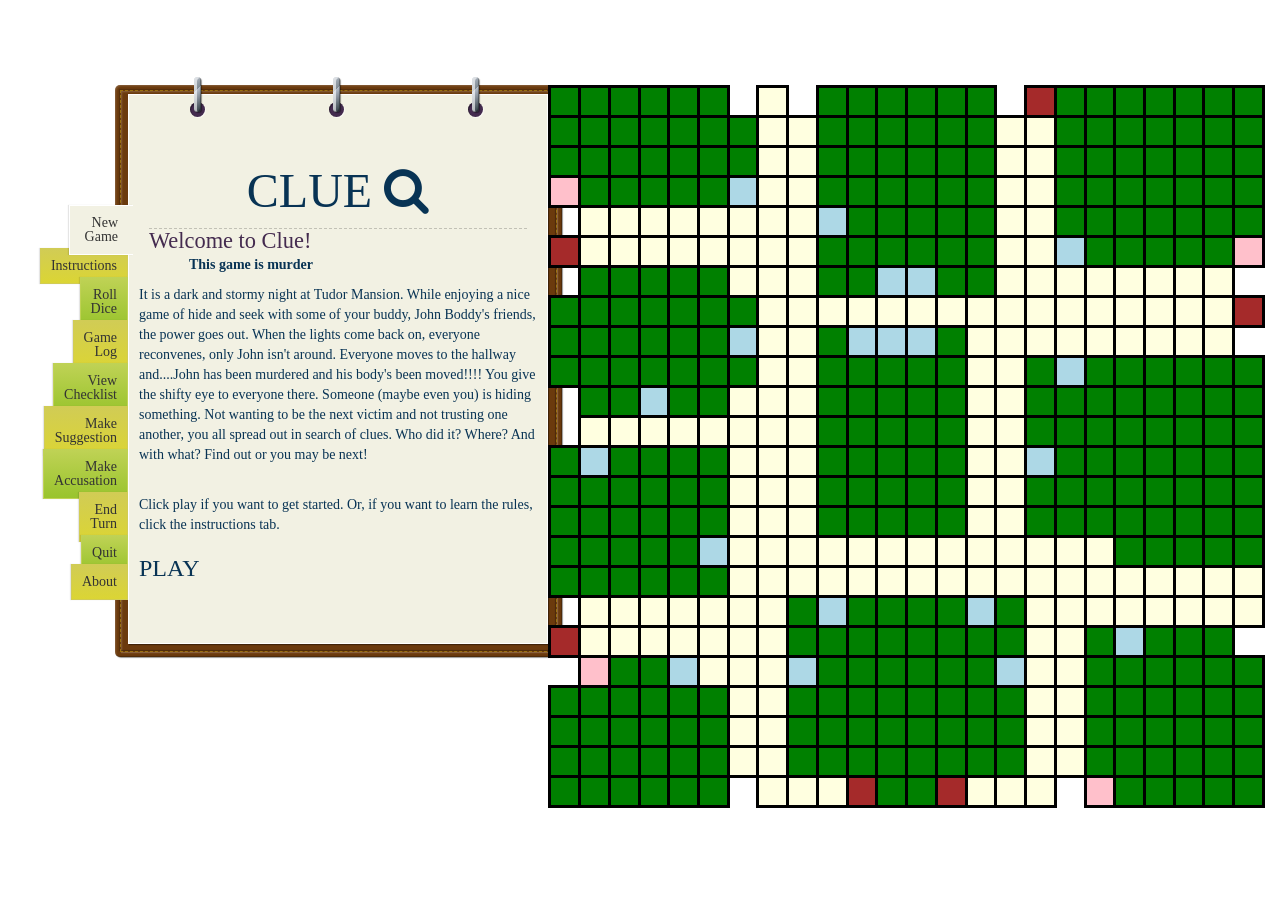
==== public/index.html @ 4e7c26da "initial commit. copying mostly developed game from different repository" ====
<html>
<head>
	<title>Clue</title>
	<link rel="stylesheet" href="css/bootstrap.min.css">
	<link rel="stylesheet" href="css/clue.css">
	<link rel="stylesheet" href="css/clueNotepad.css">
	<link rel="stylesheet" href="https://maxcdn.bootstrapcdn.com/font-awesome/4.4.0/css/font-awesome.min.css">
</head>
<body>

<div class="container-fluid"> <!--container-->
	<div class="row"> <!--row-->
		<div class="col-md-5"><!--col 5-->
			<div class='leather'><div class='leather-stitch'>
			  <ul class='rings'><li></li><li></li><li></li></ul>
			  <ul class='tabs'>
			    <li id='t-1' class='current'>New Game</li>
			    <li id='t-2' class=''>Instructions</li>
			    <li id='t-3' class=''>Roll Dice</li>
			    <li id='t-4' class=''>Game Log</li>
			    <li id='t-5' class=''>View Checklist</li>
			    <li id='t-6' class=''>Make Suggestion</li>
			    <li id='t-7' class=''>Make Accusation</li>
			    <li id='t-8' class=''>End Turn</li>
			    <li id='t-9' class=''>Quit</li>
			    <li id='t-10' class=''>About</li>
			  </ul>
			  
			<article>
			  <h1>CLUE  <span><i class="fa fa-search"></i></span></h1>
			  <section id='s-1' class='current'>
			    <h2>Welcome to Clue!</h2>
			    <p>This game is murder</p>
			    
			    <p>It is a dark and stormy night at Tudor Mansion.  While enjoying a nice game of hide and seek with some of your buddy, John Boddy's friends, the power goes out. When the lights come back on, everyone reconvenes, only John isn't around.  Everyone moves to the hallway and....John has been murdered and his body's been moved!!!! You give the shifty eye to everyone there. Someone (maybe even you) is hiding something. Not wanting to be the next victim and not trusting one another, you all spread out in search of clues.  Who did it? Where? And with what? Find out or you may be next!</p>
			    <br>
			    <p>Click play if you want to get started. Or, if you want to learn the rules, click the instructions tab.</p>
			    <div id="start"><h3>PLAY</h3></div>
			    
			  </section>
			  
			  <section id='s-2'>
			    <h2>Instructions</h2>
			    <p>How to Play</p>
			    
			  </section>

			  <section id='s-3'>
			    <h2>Roll the Dice</h2>
			    <p>Then explore the mansion</p>  
				<span id="die1" class="diceface">&#9861;</span>
				<span id="die2" class="diceface">&#9861;</span>
				<br>
				<button id="roll" class="btn btn-warning">Roll Dice</button>
				<br>
				<h3>Moves Available: <span id="movesAvail"><span><h3>
			    
			  </section>

			  <section id='s-4'>
			    <h2>Game Log</h2>
			    <p>This tracks all of the moves in the game</p>
			    <div id="gameLog">
			    	<p>The Mystery Begins...</p>	
			    </div>
			    
			  </section>
			  
			  <section id='s-5'>
			    <h2>Case File</h2>
			    <p>Narrow down your suspects. Click on a name to view the card</p>
			    <div class="checklist">
			    	<label>Suspects:</label>
			    	<ol id="suspects"></ol>
			    	<label>Weapons:</label>
			    	<ol id="weapons"></ol>
			    	<label>Rooms:</label>
			    	<ol id="locations"></ol>
			    </div>
			    
			    
			  </section>

			  
			  <section id='s-6'>
			    <h2>Make A Suggestion</h2>
			    <p>Put out a theory on who done it</p>
			    <div id="suggestion">
			    	<p>Here is where you make a suggestion.  Your choices will be dependent on the cards that you currently have or have seen.  The room of choice will always be the room you are in.  If you would like to choose a different room, you will have to travel to that room. Once a suggestion has been made, the next player will check the cards that they have.  If they have one of the cards that you suggest, it will be shown to you and your checklist will be updated. Once you have been shown a card, no other players have to disprove your suggestion.  If the next player doesn't have a card, your suggestion passes to next player and so on. You will be required to choose a card to show to your opposition when they make a suggestion, should your turn be next or the player before you has none of the cards.  If you choose to make a suggestion or accusation in the future, the choices you have remaining will be reflected.  Any cards shown to you will show up in your checklist as orange.  Use suggestions to narrow down the potential suspects to figure out who was murdered.  Remember though, there are others trying to solve the murder as well.  Be smart, cunning and fast.</p>
			    </div>  
			    <div id="sugg"><h3>Who do you think did it?</h3></div>
			    
			  </section>
			  
			  <section id='s-7'>
			    <h2>Make Accusation</h2>
			    <p>If you know who did it, you're in the right place</p>
			  </section>

			  <section id='s-8'>
			    <h2>End Turn</h2>
			    <p>It might be your last!!!!</p>
			    <!-- ENTER BUTTON HERE -->
			  </section>
			  
			  <section id='s-9'>
			    <h2>Quit</h2>
			    <p>Tired of playing?</p>
			  </section>
			  
			  <section id='s-10'>
			    <h2>About</h2>
			    <p></p>
			    <p>I built this game using solely custom CSS, Bootstrap, JavaScript and jQuery. I also used an A* pathfinder algorithm to make AI move intelligently. I decided to build Clue because I'm a bit nostalgic, but also because it required a lot of logic that I wanted to work through.  It has been an awesome challenge and I hope you enjoy it!</p>
			    <p>The patterns used on the background, paper, and leather are modified from <a href='http://subtlepatterns.com'/>Subtle Patterns</a>. The notepad css and tabs are from a theme by <a href='http://megandalbey.com'>http://megandalbey.com</a>. Other than that, the rest is mine.  If you like my game, feel free to view more of my work at <a href='http://forlorne.us'>http://forlorne.us</a></p>
			  </section>
			</article>
			</div></div><!--end leather-->
		</div><!--end col 5-->

		<div class="col-md-7">
			<div id="clueRoom"></div>
			<table></table>
		</div>

	</div> <!--end row-->
</div><!--end container-->

<!-- BEGIN START GAME MODAL -->

<div class="modal fade" id="newGame" tabindex="-1" role="dialog" 
	     aria-labelledby="myNewGame" aria-hidden="true">
    <div class="modal-dialog">
        <div class="modal-content">
            <!-- Modal Header -->
            <div class="modal-header">
                <button type="button" class="close" 
                   data-dismiss="modal">
                        <span aria-hidden="true">&times;</span>
                        <span class="sr-only">Close</span>
                </button>
                <h4 class="modal-title" id="myModalLabel">
                    Get Started
                </h4>
            </div>
            <!-- Modal Body -->
            <div class="modal-body">   
                <!-- <form id="manyPlayer"> -->
                	<label>Please Select Number of Players</label>
                	<select id="playerSelect" class="selectpicker form-control" data-live-search="true" name="playerSelect">
				      <option>3</option>
				      <option>4</option>
				      <option>5</option>
				      <option>6</option>
				    </select>
            		<br>
            		<label>Please Select Your Character</label>
            		<select id="characterSelect" class="selectpicker form-control" data-live-search="true" name="characterSelect">	
				    </select>
				    <br>
                <!-- </form>  -->
                  <button data-dismiss="modal" class="btn btn-success" id="begin">Begin Game</button>
            </div>
            
        </div>
    </div>
</div>

<!-- END START GAME MODAL -->
<!-- BEGIN SUGGESTION/ACCUSATION MODAL -->

<div class="modal fade" id="sugAcc" tabindex="-1" role="dialog" 
	     aria-labelledby="mySugAcc" aria-hidden="true">
    <div class="modal-dialog">
        <div class="modal-content">
            <!-- Modal Header -->
            <div class="modal-header">
                <button type="button" class="close" 
                   data-dismiss="modal">
                        <span aria-hidden="true">&times;</span>
                        <span class="sr-only">Close</span>
                </button>
                <h4 class="modal-title" id="mySugAcc">
                    Make Suggestion
                </h4>
            </div>
            <!-- Modal Body -->
            <div class="modal-body">   
        		<label id='charsugg'>Suggest a Character</label>
        		<select id="suggChar" class="selectpicker form-control" data-live-search="true" name="suggChar">	
			    </select>
			    <br>
			    <label id='weapsugg'>Suggest a Weapon</label>
        		<select id="suggWeap" class="selectpicker form-control" data-live-search="true" name="suggWeap">	
			    </select>
			    <br>
			    <label id='roomsugg'>Suggest a Room</label>
        		<select id="suggRoom" class="selectpicker form-control" data-live-search="true" name="suggRoom">	
			    </select>
			    <br>
                <button data-dismiss="modal" class="btn btn-success" id="suggSub">Make Suggestion</button>
            </div>
            
        </div>
    </div>
</div>

<!-- END SUGGESTION/ACCUSATION MODAL -->
<!-- BEGIN DISPLAY MODAL -->

<div class="modal fade" id="displayModal" tabindex="-1" role="dialog" 
	     aria-labelledby="myDisplayTitle" aria-hidden="true">
    <div class="modal-dialog modal-sm">
        <div class="modal-content">
            <div class="modal-header">
                <button type="button" class="close" 
                   data-dismiss="modal">
                        <span aria-hidden="true">&times;</span>
                        <span class="sr-only">Close</span>
                </button>
                <h4 class="modal-title" id="myDisplayTitle"></h4>
            </div>
            <div class="modal-body" id="displayBody">
            	<div id="card"></div>
            </div> 
        </div>
    </div>
</div>

<!-- END DISPLAY MODAL -->

<!-- BEGIN OPTIONS MODAL -->

<div class="modal fade" id="optionModal" tabindex="-1" role="dialog" 
	     aria-labelledby="myOptionTitle" aria-hidden="true">
    <div class="modal-dialog modal-sm">
        <div class="modal-content">
            <div class="modal-header">
                <button type="button" class="close" 
                   data-dismiss="modal">
                        <span aria-hidden="true">&times;</span>
                        <span class="sr-only">Close</span>
                </button>
                <h4 class="modal-title" id="myOptionTitle"></h4>
            </div>
            <div class="modal-body" id="optionBody">
         
            </div> 
        </div>
    </div>
</div>

<!-- END OPTIONS MODAL -->




<script src="js/jquery.js"></script>
<script src="js/jquery-ui.js"></script>
<script src="https://maxcdn.bootstrapcdn.com/bootstrap/3.3.5/js/bootstrap.min.js" integrity="sha512-K1qjQ+NcF2TYO/eI3M6v8EiNYZfA95pQumfvcVrTHtwQVDG+aHRqLi/ETn2uB+1JqwYqVG3LIvdm9lj6imS/pQ==" crossorigin="anonymous"></script>
<script src="js/clueMap.js"></script>
<script src="js/clue.js"></script>
	
</body>
</html>
---- public/css/clue.css ----
/*BEGIN GAME*/

.container-fluid{
    padding-top: 85px;
}

h1{
  font-size: 48px;
  text-align: center;
}

td{
  border: solid black;
  height: 30px;
  width: 30px;
}

#start:hover{
  color: red;
}

#sugg:hover{
  color: red;
}

.modal-body{
  background: url('http://megandalbey.com/codepen/css-selectors/paper.jpg') #f2f1e3;
}

.modal-header{
  background:url('http://megandalbey.com/codepen/css-selectors/purplewood.jpg') #432d3e;
  color: white;
}

#gameLog{
  height: 345px;
  width: 400px;
  border: solid brown; 
  color: white; 
  padding: 15px;
  background-color: black; 
  overflow: scroll;
}

#suggestion{
  height: 345px;
  width: 400px;   
  overflow: scroll;
}

.diceface{
  font-size: 180px;
  line-height: .80;
}

#clueRoom{
  display: none;
  height: 740px;
  width: 740px; 
  position: absolute;
  border: 1px solid white; 
}

#card{
  height: 380px;
  width: 245px; 
  border-radius: 7%;
  background: url(img/clue/knife.jpg);
  background-size: cover; 
}

#displayBody{
  padding-left: 27px;
}

#myDisplayTitle{
  color: white;
}

#roll{
  margin-left: 10px;
}

.hallway{
  background-color: lightyellow; 
}

.room{
  background-color: green; 
}

.secret{
  background-color: pink; 
}

.gameBorder{
  opacity: 0;
  border: none;
}

.doors{
  background-color: #ADD8E6; 
}

.start{
  background-color: brown;
}

.activePlayer{
  /*background-color: red;*/
}

.scarlet{
  background-color: #cc0000;
}

.white{
  background-color: lightgrey;
}

.green{
  background-color: darkgreen;
}

.mustard{
  background-color: #FFDB58;
}

.peacock{
  background-color: darkblue;
}

.plum{
  background-color: purple;
}
---- public/css/clueNotepad.css ----
/*credit to notepad to megandalbey.com*/

@font-face {
    font-family: 'Typewriter'; /*a name to be used later*/
    src: url('/fonts/TravelingTypewriter.ttf'); /*URL to font*/
}

body {
  /*background:url('http://megandalbey.com/codepen/css-selectors/purplewood.jpg') #432d3e;*/
  background: url('/img/clue/stormynight2.jpg') no-repeat center; 
  background-size: cover; 
  font-family: 'Typewriter';
}

hr {
  border:none;
  border-top:1px dashed rgba(0,0,0,.2);
}

a {
  text-decoration:none;
  font-weight:bold;
  color:#b620e8;
}

a:hover {
  color:#d000ff;
}

section { 
  display:none; 
  min-height:410px;
}
section.current { display:block; }


/* - - - - - TABS - - - - - */

.tabs {
  list-style:none;
  position:absolute;
  left:-32px;
  top:120px;
  width:50px;
  z-index:100;
}

.tabs li {
  font-family: 'Typewriter';
  line-height:14px;
  font-size:1em;
  padding:10px;
  text-align:right;
  display:inline-block;
  float:right;
  margin-right:5px;
  margin-bottom: -7px;
  position:relative;
  z-index:0;
  border-right:none;
  cursor:pointer;
  
  -webkit-box-shadow: rgba(0,0,0,0.1) -1px 0px 1px;
  -moz-box-shadow: rgba(0,0,0,0.1) -1px 0px 1px;
  box-shadow: rgba(0,0,0,0.1) -1px 0px 1px;
}

.tabs li:hover {
  padding-right:11px;
}

.tabs li:nth-child(odd)  {
  border:1px solid #bfd255;
  background: #bfd255;
  background: -moz-linear-gradient(top,  #bfd255 0%, #99c42d 100%);
  background: -webkit-gradient(linear, left top, left bottom, color-stop(0%,#bfd255), color-stop(100%,#99c42d));
  background: -webkit-linear-gradient(top,  #bfd255 0%,#99c42d 100%);
  background: -o-linear-gradient(top,  #bfd255 0%,#99c42d 100%);
  background: -ms-linear-gradient(top,  #bfd255 0%,#99c42d 100%);
  background: linear-gradient(to bottom,  #bfd255 0%,#99c42d 100%);
  filter: progid:DXImageTransform.Microsoft.gradient( startColorstr='#bfd255', endColorstr='#99c42d',GradientType=0 );
}

.tabs li:nth-child(even)  {
  border:1px solid #d1cc55;
  background: #d1cc55;
  background: -moz-linear-gradient(top, #d1cc55 0%, #dbd534 100%);
  background: -webkit-gradient(linear, left top, left bottom, color-stop(0%,#d1cc55), color-stop(100%,#dbd534));
  background: -webkit-linear-gradient(top, #d1cc55 0%,#dbd534 100%);
  background: -o-linear-gradient(top, #d1cc55 0%,#dbd534 100%);
  background: -ms-linear-gradient(top, #d1cc55 0%,#dbd534 100%);
  background: linear-gradient(to bottom, #d1cc55 0%,#dbd534 100%);
  filter: progid:DXImageTransform.Microsoft.gradient( startColorstr='#d1cc55', endColorstr='#dbd534',GradientType=0 );
}

.tabs li.current {
  background: url('http://megandalbey.com/codepen/css-selectors/paper.jpg') #f2f1e3 !important;
  padding:10px 15px;
  border:1px solid #FFF;
  border-right:none;
  margin-right:0px;
  z-index:1;
}

/* - - - - - H2 BRUSH STROKE - - - - - */

h2 {
  font-size:1.6em;
  font-family: 'Typewriter';
  margin:0px 10px -10px;
  vertical-align:top;
  border-top:1px dashed rgba(0,0,0,.2);
  height:37px;
  position:relative;
  color:#442b4f;
}

h2:before {
  content: url('http://megandalbey.com/codepen/css-selectors/highlight.png');
  position:absolute;
  display:block;
  margin-top:-10px;
  left:-15px;
  -webkit-animation: brush 1s;
  -webkit-animation-delay: 0s;
  -webkit-animation-direction: reverse;
  -webkit-mask-size: 295px 50px;
  -webkit-mask-repeat: no-repeat;
  -webkit-mask-image: url('http://megandalbey.com/codepen/css-selectors/strokemask.png');
  /* Mask animation unsupported by FF, and masks only supported in SVG format. */
  }

@-webkit-keyframes brush {
  0% { -webkit-mask-position: 0 0; }
  100% { -webkit-mask-position: 295px 0px; }
}


h2 + p {
  margin-left:50px;
  font-weight:bold;
}

/* - - - - - NOTEPAD - - - - - */

.leather {  
  background: #6b3a0d;
  width: 447px;
  padding:5px;
  margin-left: 100px; 
  border-radius:5px;
  position:relative;
  z-index:0;
  display: inline-block;
  
  -webkit-box-shadow:rgba(0,0,0,0.4) 1px 1px 1px, rgba(0,0,0,0.3) -1px -1px 1px inset, rgba(255,255,255,0.6) 1px 1px 2px inset;
  -moz-box-shadow:rgba(0,0,0,0.4) 1px 1px 1px, rgba(0,0,0,0.3) -1px -1px 1px inset, rgba(255,255,255,0.6) 1px 1px 2px inset;
  box-shadow:rgba(0,0,0,0.4) 1px 1px 1px, rgba(0,0,0,0.3) -1px -1px 1px inset, rgba(255,255,255,0.2) 1px 1px 2px inset;
}

.leather-stitch {
  border:1px dashed hsla(44, 84%, 36%, .8);
  padding:7px;
  -webkit-box-shadow:rgba(255,255,255,0.2) 1px 1px 1px, rgba(0,0,0,0.2) -1px -1px 1px, rgba(0,0,0,0.3) -1px -1px 1px inset, rgba(255,255,255,0.2) 1px 1px 2px inset;
  -moz-box-shadow:rgba(255,255,255,0.2) 1px 1px 1px, rgba(0,0,0,0.2) -1px -1px 1px, rgba(0,0,0,0.3) -1px -1px 1px inset, rgba(255,255,255,0.2) 1px 1px 2px inset;
  box-shadow:rgba(255,255,255,0.2) 1px 1px 1px, rgba(0,0,0,0.2) -1px -1px 1px, rgba(0,0,0,0.3) -1px -1px 1px inset, rgba(255,255,255,0.2) 1px 1px 2px inset;
}

.rings {
  margin:5px 0px -28px 0px;
  padding:0px;
  list-style:none;
  position:relative;
  z-index:10;
}

.rings li {
  background:#442b4f;
  display:block;
  width:15px;
  height:15px;
  display:inline-block;
  border-radius:15px;
  margin:-1px 62px 5px;
  
  -webkit-box-shadow:rgba(0,0,0,0.4) 1px 1px 1px inset, rgba(255,255,255,0.6) 1px 1px 1px;
  -moz-box-shadow:rgba(0,0,0,0.4) 1px 1px 1px inset, rgba(255,255,255,0.6) 1px 1px 1px;
  box-shadow:rgba(0,0,0,0.4) 1px 1px 1px inset, rgba(255,255,255,0.6) 1px 1px 1px;
}

.rings li:before {
  content:'';
  display:block;
  border-radius:15px;
  z-index:-1;
  position:relative;
  
  width:7px;
  height:35px;
  position:absolute;
  z-index:10;
  margin:-25px 0px 0px 4px;
  
  background: #b5bdc8;
  background: -moz-linear-gradient(-45deg,  #b5bdc8 0%, #828c95 36%, #b5bdc8 38%, #28343b 100%);
  background: -webkit-gradient(linear, left top, right bottom, color-stop(0%,#b5bdc8), color-stop(36%,#828c95), color-stop(38%,#b5bdc8), color-stop(100%,#28343b));
  background: -webkit-linear-gradient(-45deg,  #b5bdc8 0%,#828c95 36%,#b5bdc8 38%,#28343b 100%);
  background: -o-linear-gradient(-45deg,  #b5bdc8 0%,#828c95 36%,#b5bdc8 38%,#28343b 100%);
  background: -ms-linear-gradient(-45deg,  #b5bdc8 0%,#828c95 36%,#b5bdc8 38%,#28343b 100%);
  background: linear-gradient(135deg,  #b5bdc8 0%,#828c95 36%,#b5bdc8 38%,#28343b 100%);
  filter: progid:DXImageTransform.Microsoft.gradient( startColorstr='#b5bdc8', endColorstr='#28343b',GradientType=1 );
  
  -webkit-box-shadow: 1px 1px 1px rgba(0,0,0,0.4), -1px -1px 0px rgba(0,0,0,0.3) inset, 3px 1px 0px rgba(255,255,255,0.6) inset;
  -moz-box-shadow: 1px 1px 1px rgba(0,0,0,0.4), -1px -1px 0px rgba(0,0,0,0.3) inset, 3px 1px 0px rgba(255,255,255,0.6) inset;
  box-shadow: 1px 1px 1px rgba(0,0,0,0.4), -1px -1px 0px rgba(0,0,0,0.3) inset, 3px 1px 0px rgba(255,255,255,0.6) inset;
}

article {
  background:url('http://megandalbey.com/codepen/css-selectors/paper.jpg') #f2f1e3;
  display:block;
  position:relative;
  padding:50px 10px 5px;
  color:#083354;
  border:1px solid #FFF;
  width:420px;
  -webkit-box-shadow:rgba(0,0,0,0.4) 1px 1px 1px;
  -moz-box-shadow:rgba(0,0,0,0.4) 1px 1px 1px;
  box-shadow:rgba(0,0,0,0.4) 1px 1px 1px;
}

/* - - - - - EXAMPLES - - - - - */

pre {
  width: 92%;
  overflow: auto;
  margin: -10px 0px 10px;
  padding: 10px 8px 10px 12px;
  color: #3f3b36;
  border: 1px solid #e9e7e0;
  border-left: 13px solid #bce5be;
  font: lighter 12px/20px Monaco,'MonacoRegular',monospace;
  border-top-left-radius: 4px;
  border-bottom-left-radius: 4px;
  background: url("http://www.megandalbey.com/codepen/css-selectors/precode.gif") repeat scroll 0 -9px;
}

pre:before {
  content:'CSS';
  position:absolute;
  -webkit-transform: rotate(90deg); 
  -moz-transform: rotate(90deg);  
  margin:0px 0px 0px -28px;
  color:#7bb27d;
  font-size:9px
}

xmp {
  width: 92%;
  overflow: auto;
  margin: 0px 0px 10px;
  padding: 10px 8px 10px 12px;
  color: #3f3b36;
  border: 1px solid #e9e7e0;
  border-left: 13px solid #d0e4f7;
  font: lighter 12px/20px Monaco,'MonacoRegular',monospace;
  border-top-left-radius: 4px;
  border-bottom-left-radius: 4px;
  background: url("http://www.megandalbey.com/codepen/css-selectors/precode.gif") repeat scroll 0 -9px;
}

xmp:before {
  content:'HTML';
  position:absolute;
  -webkit-transform: rotate(90deg); 
  -moz-transform: rotate(90deg);  
  margin:3px 0px 0px -31px;
  color:#7395b5;
  font-size:9px
}
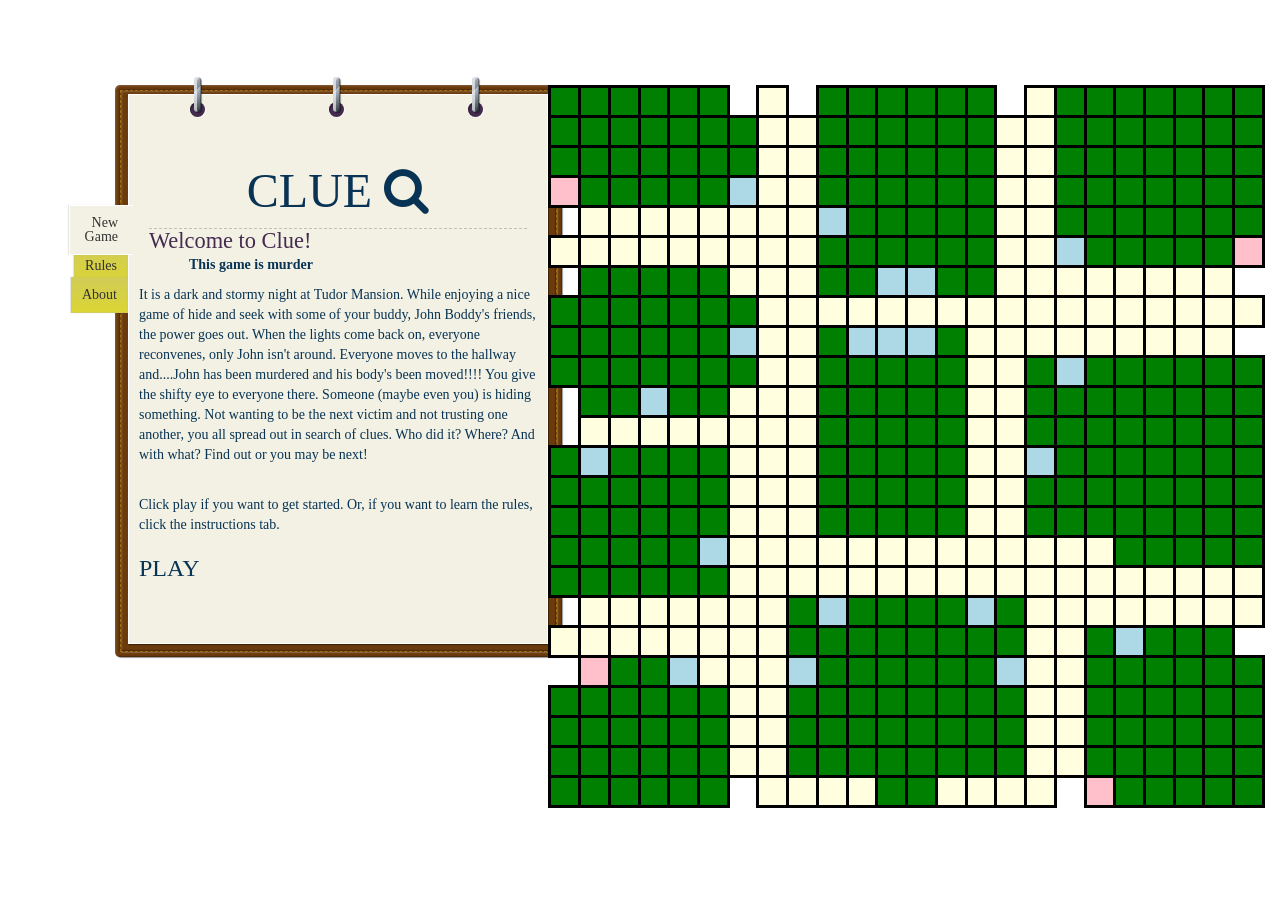
==== commit c18fd704: "adding user functions for suggestions made by cpu" ====
--- a/public/index.html
+++ b/public/index.html
@@ -14,16 +14,16 @@
 			<div class='leather'><div class='leather-stitch'>
 			  <ul class='rings'><li></li><li></li><li></li></ul>
 			  <ul class='tabs'>
-			    <li id='t-1' class='current'>New Game</li>
-			    <li id='t-2' class=''>Instructions</li>
-			    <li id='t-3' class=''>Roll Dice</li>
-			    <li id='t-4' class=''>Game Log</li>
-			    <li id='t-5' class=''>View Checklist</li>
-			    <li id='t-6' class=''>Make Suggestion</li>
-			    <li id='t-7' class=''>Make Accusation</li>
-			    <li id='t-8' class=''>End Turn</li>
-			    <li id='t-9' class=''>Quit</li>
-			    <li id='t-10' class=''>About</li>
+			    <li id='t-1' class='current newGame'>New Game</li>
+			    <li id='t-2' class=''>Rules</li>
+			    <li id='t-3' class='userTurn rollDice'>Roll Dice</li>
+			    <li id='t-4' class='cpuTurn'>Game Log</li>
+			    <li id='t-5' class='userTurn'>View Checklist</li>
+			    <li id='t-6' class='makeSugg'>Make Suggestion</li>
+			    <li id='t-7' class='makeAcc'>Make Accusation</li>
+			    <li id='t-8' class='userTurn'>End Turn</li>
+			    <li id='t-9' class='quit'>Quit</li>
+			    <li id='t-10' class='newGame'>About</li>
 			  </ul>
 			  
 			<article>
@@ -100,7 +100,7 @@
 			  <section id='s-8'>
 			    <h2>End Turn</h2>
 			    <p>It might be your last!!!!</p>
-			    <!-- ENTER BUTTON HERE -->
+			    <h4 id="playerTurnOver">Click To End Turn</h4>
 			  </section>
 			  
 			  <section id='s-9'>
@@ -241,10 +241,13 @@
                         <span aria-hidden="true">&times;</span>
                         <span class="sr-only">Close</span>
                 </button>
-                <h4 class="modal-title" id="myOptionTitle"></h4>
+                <h4 class="modal-title" id="myOptionTitle">Select Card To Show</h4>
             </div>
             <div class="modal-body" id="optionBody">
-         
+         		<label>Pick Card</label>
+        		<select id="opChoice" class="selectpicker form-control" data-live-search="true"></select>
+        		<br>
+                <button data-dismiss="modal" class="btn btn-success" id="opSub">Show Card</button>
             </div> 
         </div>
     </div>
--- a/public/css/clue.css
+++ b/public/css/clue.css
@@ -21,6 +21,14 @@
 }
 
 #sugg:hover{
+  color: red;
+}
+
+#playerTurnOver{
+  padding-left: 10px; 
+}
+
+#playerTurnOver:hover{
   color: red;
 }
 
@@ -66,8 +74,14 @@
   height: 380px;
   width: 245px; 
   border-radius: 7%;
-  background: url(img/clue/knife.jpg);
+  background: url(img/knife.jpg);
   background-size: cover; 
+}
+
+.cards{
+  height: 380px;
+  width: 245px; 
+  border-radius: 7%;
 }
 
 #displayBody{
@@ -104,11 +118,7 @@
 }
 
 .start{
-  background-color: brown;
-}
-
-.activePlayer{
-  /*background-color: red;*/
+  background-color: lightyellow;
 }
 
 .scarlet{
@@ -116,11 +126,11 @@
 }
 
 .white{
-  background-color: lightgrey;
+  background-color: grey;
 }
 
 .green{
-  background-color: darkgreen;
+  background-color: #023104;
 }
 
 .mustard{
--- a/public/css/clueNotepad.css
+++ b/public/css/clueNotepad.css
@@ -7,7 +7,7 @@
 
 body {
   /*background:url('http://megandalbey.com/codepen/css-selectors/purplewood.jpg') #432d3e;*/
-  background: url('/img/clue/stormynight2.jpg') no-repeat center; 
+  background: url('/img/stormynight2.jpg') no-repeat center; 
   background-size: cover; 
   font-family: 'Typewriter';
 }
